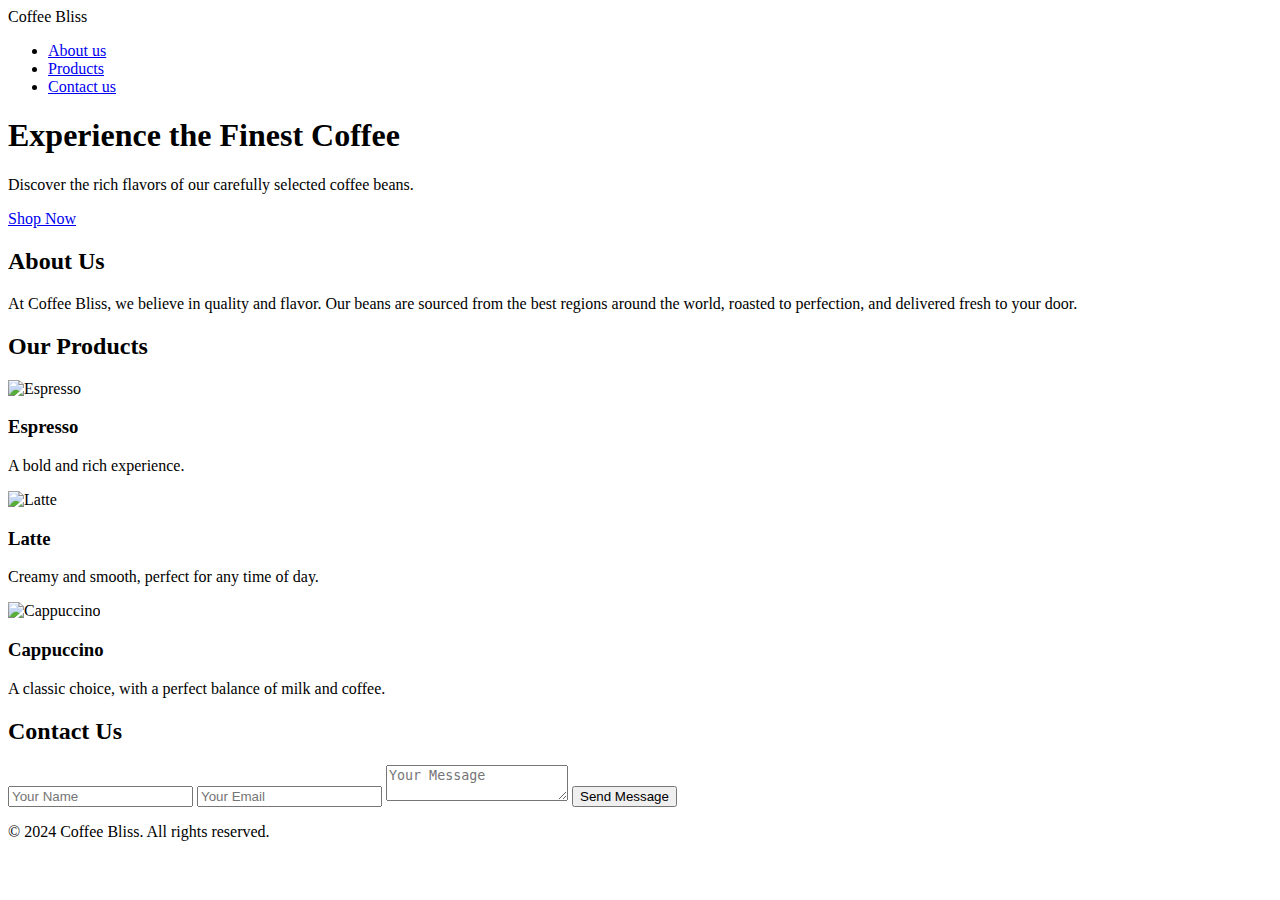
==== Coffee landpage.html @ ac58f6cb "Add files via upload" ====
<!DOCTYPE html>
<html lang="en">

<head>
    <meta charset="UTF-8">
    <meta name="viewport" content="width=device-width, initial-scale=1.0">
    <title>Coffee Bliss</title>
    <link rel="stylesheet" href="style.css">
</head>

<body>
    <header class="hero-section">
        <nav class="navbar">
            <div class="logo">Coffee Bliss</div>
            <ul class="nav-links">
                <li><a href="#About ">About us </a></li>
                <li><a href="#Products">Products</a></li>
                <li><a href="#contact">Contact us </a></li>
                
                
            </ul>
        </nav>
        <div class="hero-content">
            <h1>Experience the Finest Coffee</h1>
            <p>Discover the rich flavors of our carefully selected coffee beans.</p>
            <a href="#products" class="cta-button">Shop Now</a>
        </div>
    </header>

    <section id="about" class="about-section">
        <h2>About Us</h2>
        <p>At Coffee Bliss, we believe in quality and flavor. Our beans are sourced from the best regions around the
            world, roasted to perfection, and delivered fresh to your door.</p>
    </section>

    <section id="products" class="products-section">
        <h2>Our Products</h2>
        <div class="product-card">
            <img src="https://th.bing.com/th/id/OIP.iuXuV3I1W9x3H6EVzOa8XwHaHa?rs=1&pid=ImgDetMain" alt="Espresso">
            <h3>Espresso</h3>
            <p>A bold and rich experience.</p>
        </div>
        <div class="product-card">
            <img src="https://th.bing.com/th/id/OIP.cQYK3Iza-CP0kFA2UsjIWQHaE8?rs=1&pid=ImgDetMain" alt="Latte">
            <h3>Latte</h3>
            <p>Creamy and smooth, perfect for any time of day.</p>
        </div>
        <div class="product-card">
            <img src="https://th.bing.com/th/id/OIP.5PfGVLQsRT3GkPh57r-RogHaE8?rs=1&pid=ImgDetMain" alt="Cappuccino">
            <h3>Cappuccino</h3>
            <p>A classic choice, with a perfect balance of milk and coffee.</p>
        </div>
    </section>

    <section id="contact" class="contact-section">
        <h2>Contact Us</h2>
        <form>
            <input type="text" placeholder="Your Name" required>
            <input type="email" placeholder="Your Email" required>
            <textarea placeholder="Your Message" required></textarea>
            <button type="submit" class="cta-button">Send Message</button>
        </form>
    </section>

    <footer class="footer-section">
        <p>&copy; 2024 Coffee Bliss. All rights reserved.</p>
    </footer>
</body>

</html>
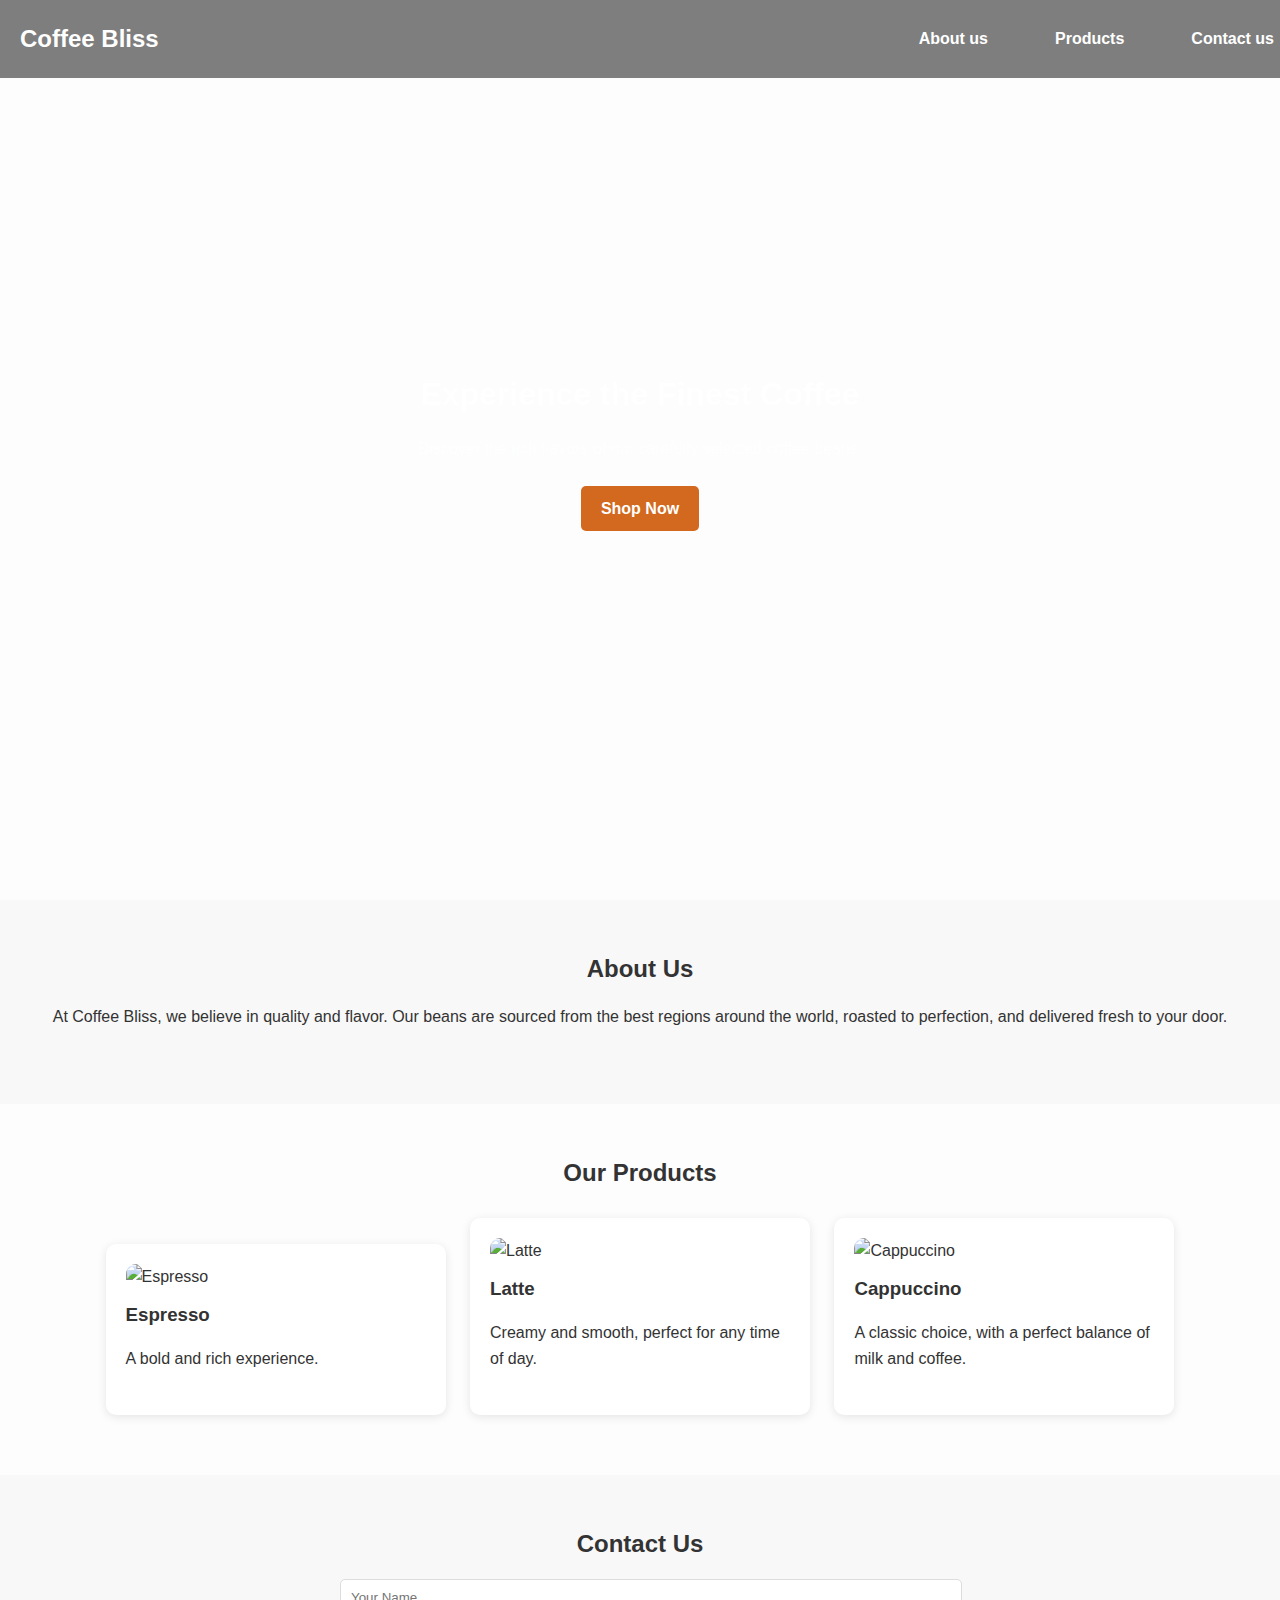
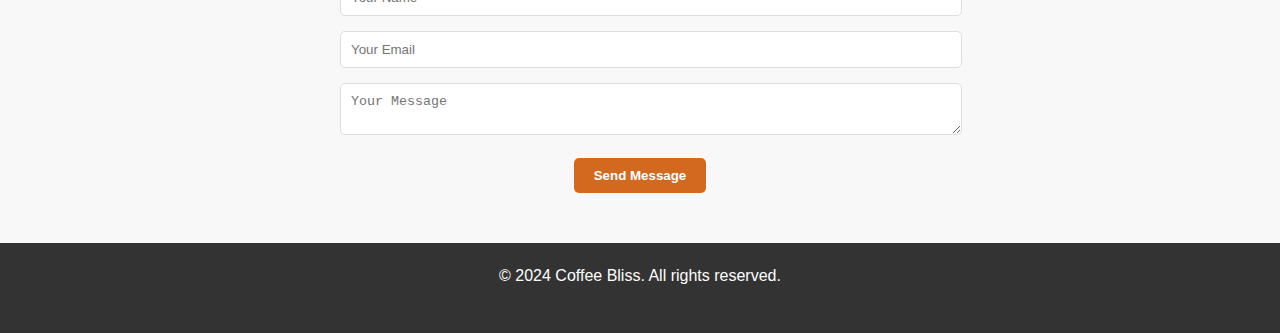
==== commit 57841e31: "Add files via upload" ====
--- a/Coffee landpage.html
+++ b/Coffee landpage.html
@@ -6,6 +6,224 @@
     <meta name="viewport" content="width=device-width, initial-scale=1.0">
     <title>Coffee Bliss</title>
     <link rel="stylesheet" href="style.css">
+<style>
+    /* General Styles */
+body {
+    font-family: 'Arial', sans-serif;
+    margin: 0;
+    padding: 0;
+    box-sizing: border-box;
+    line-height: 1.6;
+    color: #333;
+    background-color: #fdfdfd;
+}
+
+h1,
+h2,
+h3 {
+    margin: 0 0 1rem 0;
+}
+
+p {
+    margin: 0 0 1.5rem 0;
+}
+
+img {
+    width: 100%;
+    border-radius: 10px;
+}
+
+input,
+textarea {
+    width: 100%;
+    padding: 10px;
+    margin-bottom: 15px;
+    border: 1px solid #ddd;
+    border-radius: 5px;
+}
+
+button {
+    background-color: #d2691e;
+    color: white;
+    padding: 10px 20px;
+    border: none;
+    border-radius: 5px;
+    cursor: pointer;
+    font-weight: bold;
+    transition: background 0.3s ease;
+}
+
+button:hover {
+    background-color: #b2551a;
+}
+
+/* Hero Section */
+.hero-section {
+    background: url('https://www.codingnepalweb.com/demos/create-responsive-coffee-website-html-css/hero-bg.jpg') no-repeat center center/cover;
+    color: white;
+    height: 100vh;
+    display: flex;
+    flex-direction: column;
+    justify-content: center;
+    align-items: center;
+    text-align: center;
+    padding: 0 20px;
+}
+
+.navbar {
+    width: 100%;
+    display: flex;
+    justify-content: space-between;
+    align-items: center;
+    padding: 20px;
+    position: absolute;
+    top: 0;
+    left: 0;
+    background: rgba(0, 0, 0, 0.5);
+}
+
+
+.logo {
+    font-size: 1.5rem;
+    font-weight: bold;
+}
+
+.nav-links {
+    list-style: none;
+    display: flex;
+    margin: 0;
+    padding: 0;
+}
+
+.nav-links li {
+    margin-left: 15px;
+}
+
+.nav-links a {
+    color: white;
+    text-decoration: none;
+    font-weight: bold;
+    padding: 33px;
+    margin: -7px;
+}
+
+.hero-content {
+    max-width: 600px;
+}
+
+.cta-button {
+    display: inline-block;
+    background: #d2691e;
+    color: white;
+    padding: 10px 20px;
+    border-radius: 5px;
+    text-decoration: none;
+    font-weight: bold;
+    transition: background 0.3s ease;
+}
+
+.cta-button:hover {
+    background: #b2551a;
+}
+
+/* About Section */
+.about-section {
+    padding: 50px 20px;
+    text-align: center;
+    background-color: #f8f8f8;
+}
+
+/* Products Section */
+.products-section {
+    padding: 50px 20px;
+    text-align: center;
+}
+
+.product-card {
+    background: #fff;
+    padding: 20px;
+    margin: 10px;
+    border-radius: 10px;
+    box-shadow: 0 2px 10px rgba(0, 0, 0, 0.1);
+    display: inline-block;
+    width: 300px;
+    text-align: left;
+}
+
+.product-card img {
+    height: 200px;
+    object-fit: cover;
+}
+
+.product-card h3 {
+    margin-top: 10px;
+}
+
+/* Contact Section */
+.contact-section {
+    padding: 50px 20px;
+    text-align: center;
+    background-color: #f8f8f8;
+}
+
+.contact-section form {
+    max-width: 600px;
+    margin: 0 auto;
+}
+
+/* Footer Section */
+.footer-section {
+    background: #333;
+    color: white;
+    padding: 20px;
+    text-align: center;
+}
+
+/* Media Queries */
+@media (max-width: 768px) {
+    .navbar {
+        flex-direction: column;
+    }
+
+    .nav-links {
+        flex-direction: column;
+        margin-top: 10px;
+    }
+
+    .nav-links li {
+        margin: 10px 0;
+    }
+
+    .hero-content h1 {
+        font-size: 2rem;
+    }
+
+    .products-section,
+    .about-section,
+    .contact-section {
+        padding: 20px;
+    }
+
+    .product-card {
+        width: 100%;
+    }
+}
+
+@media (max-width: 480px) {
+    .hero-content h1 {
+        font-size: 1.5rem;
+    }
+
+    .cta-button {
+        padding: 10px 15px;
+        font-size: 1rem;
+    }
+
+    .product-card {
+        padding: 15px;
+    }
+}
+</style>
 </head>
 
 <body>
